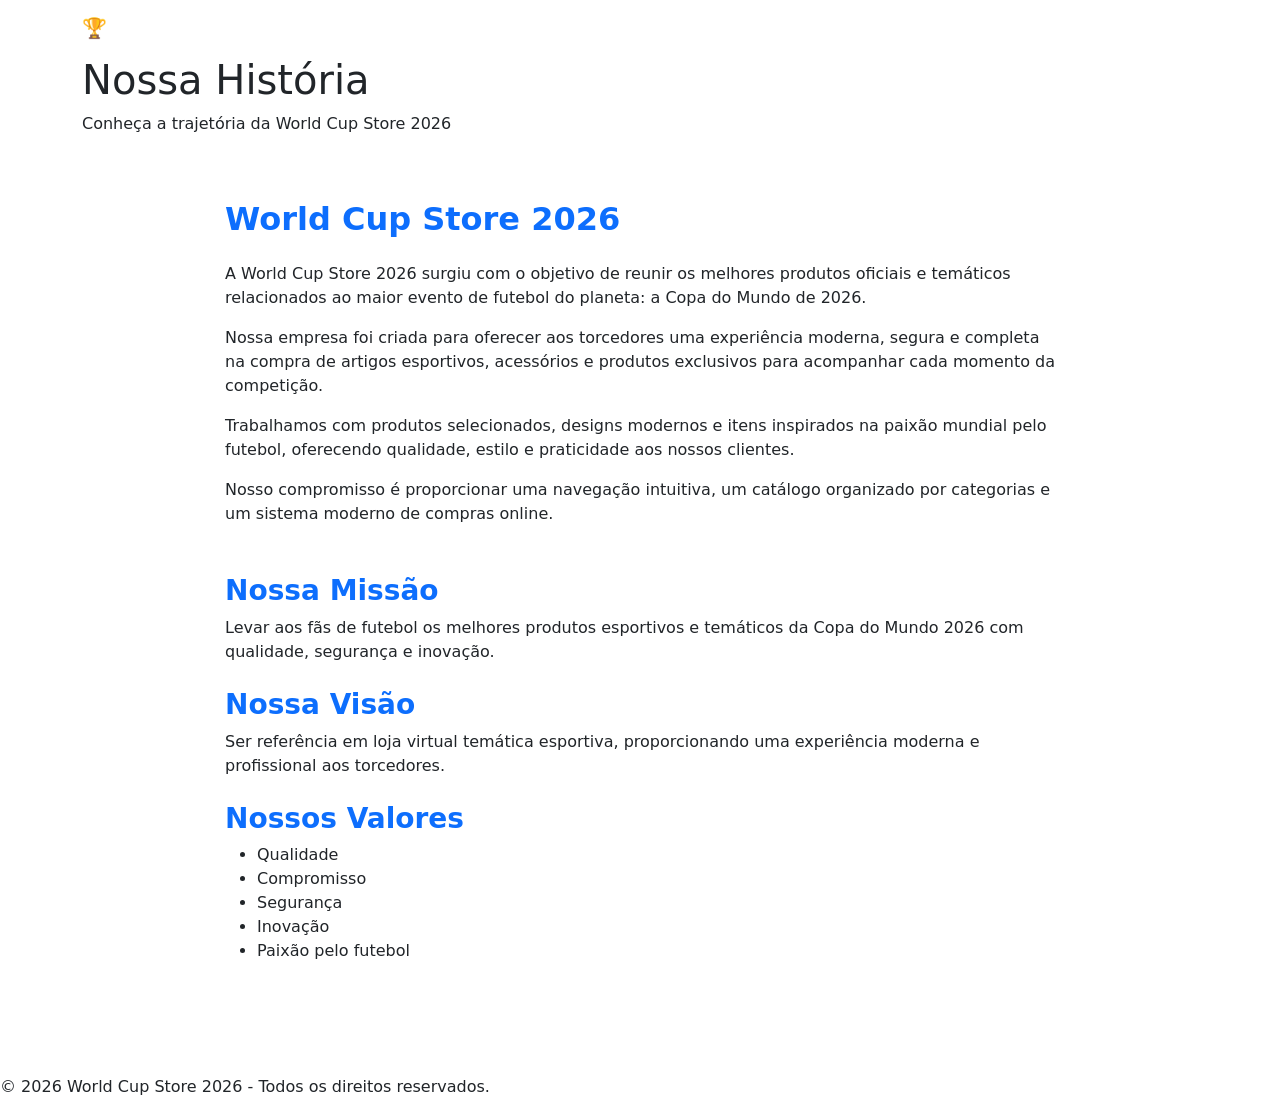
==== menu1.html @ fdce2fe2 "Add files via upload" ====
<!DOCTYPE html>
<html lang="pt-br">

<head>

    <meta charset="UTF-8">

    <meta
    name="viewport"
    content="width=device-width, initial-scale=1.0">

    <title>
        História - World Cup Store 2026
    </title>


    <link
    href="https://cdn.jsdelivr.net/npm/bootstrap@5.3.3/dist/css/bootstrap.min.css"
    rel="stylesheet">


    <link
    rel="stylesheet"
    href="assets/css/styles.css">

</head>

<body>


    <nav
    class="navbar navbar-expand-lg navbar-dark menu-principal">

        <div class="container">

            <a
            class="navbar-brand"
            href="index.html">

                🏆 World Cup Store 2026

            </a>

            <button
            class="navbar-toggler"
            type="button"
            data-bs-toggle="collapse"
            data-bs-target="#menu">

                <span
                class="navbar-toggler-icon">
                </span>

            </button>

            <div
            class="collapse navbar-collapse"
            id="menu">

                <ul class="navbar-nav ms-auto">

                    <li class="nav-item">

                        <a
                        class="nav-link"
                        href="index.html">

                            Início

                        </a>

                    </li>

                    <li class="nav-item">

                        <a
                        class="nav-link active"
                        href="menu1.html">

                            História

                        </a>

                    </li>

                    <li class="nav-item">

                        <a
                        class="nav-link"
                        href="menu2.html">

                            Produtos

                        </a>

                    </li>

                    <li class="nav-item">

                        <a
                        class="nav-link"
                        href="menu3.html">

                            Contato

                        </a>

                    </li>

                </ul>

            </div>

        </div>

    </nav>

    <section class="hero">

        <div class="container">

            <h1 class="titulo-principal">

                Nossa História

            </h1>

            <p class="subtitulo">

                Conheça a trajetória da World Cup Store 2026

            </p>

        </div>

    </section>

    <section class="container mb-5">

        <div class="row justify-content-center">

            <div class="col-lg-10">

                <div class="produto-card p-5">

                    <h2
                    class="mb-4 text-primary fw-bold">

                        World Cup Store 2026

                    </h2>

                    <p class="text-dark">

                        A World Cup Store 2026 surgiu com o objetivo de reunir os melhores produtos oficiais e temáticos relacionados ao maior evento de futebol do planeta: a Copa do Mundo de 2026.

                    </p>

                    <p class="text-dark">

                        Nossa empresa foi criada para oferecer aos torcedores uma experiência moderna, segura e completa na compra de artigos esportivos, acessórios e produtos exclusivos para acompanhar cada momento da competição.

                    </p>

                    <p class="text-dark">

                        Trabalhamos com produtos selecionados, designs modernos e itens inspirados na paixão mundial pelo futebol, oferecendo qualidade, estilo e praticidade aos nossos clientes.

                    </p>

                    <p class="text-dark">

                        Nosso compromisso é proporcionar uma navegação intuitiva, um catálogo organizado por categorias e um sistema moderno de compras online.

                    </p>

                    <h3
                    class="mt-5 text-primary fw-bold">

                        Nossa Missão

                    </h3>

                    <p class="text-dark">

                        Levar aos fãs de futebol os melhores produtos esportivos e temáticos da Copa do Mundo 2026 com qualidade, segurança e inovação.

                    </p>

                    <h3
                    class="mt-4 text-primary fw-bold">

                        Nossa Visão

                    </h3>

                    <p class="text-dark">

                        Ser referência em loja virtual temática esportiva, proporcionando uma experiência moderna e profissional aos torcedores.

                    </p>

                    <h3
                    class="mt-4 text-primary fw-bold">

                        Nossos Valores

                    </h3>

                    <ul class="text-dark">

                        <li>
                            Qualidade
                        </li>

                        <li>
                            Compromisso
                        </li>

                        <li>
                            Segurança
                        </li>

                        <li>
                            Inovação
                        </li>

                        <li>
                            Paixão pelo futebol
                        </li>

                    </ul>

                </div>

            </div>

        </div>

    </section>

    <footer class="footer">

        <p>

            © 2026 World Cup Store 2026 - Todos os direitos reservados.

        </p>

    </footer>


    <script
    src="https://cdn.jsdelivr.net/npm/bootstrap@5.3.3/dist/js/bootstrap.bundle.min.js">
    </script>

</body>

</html>
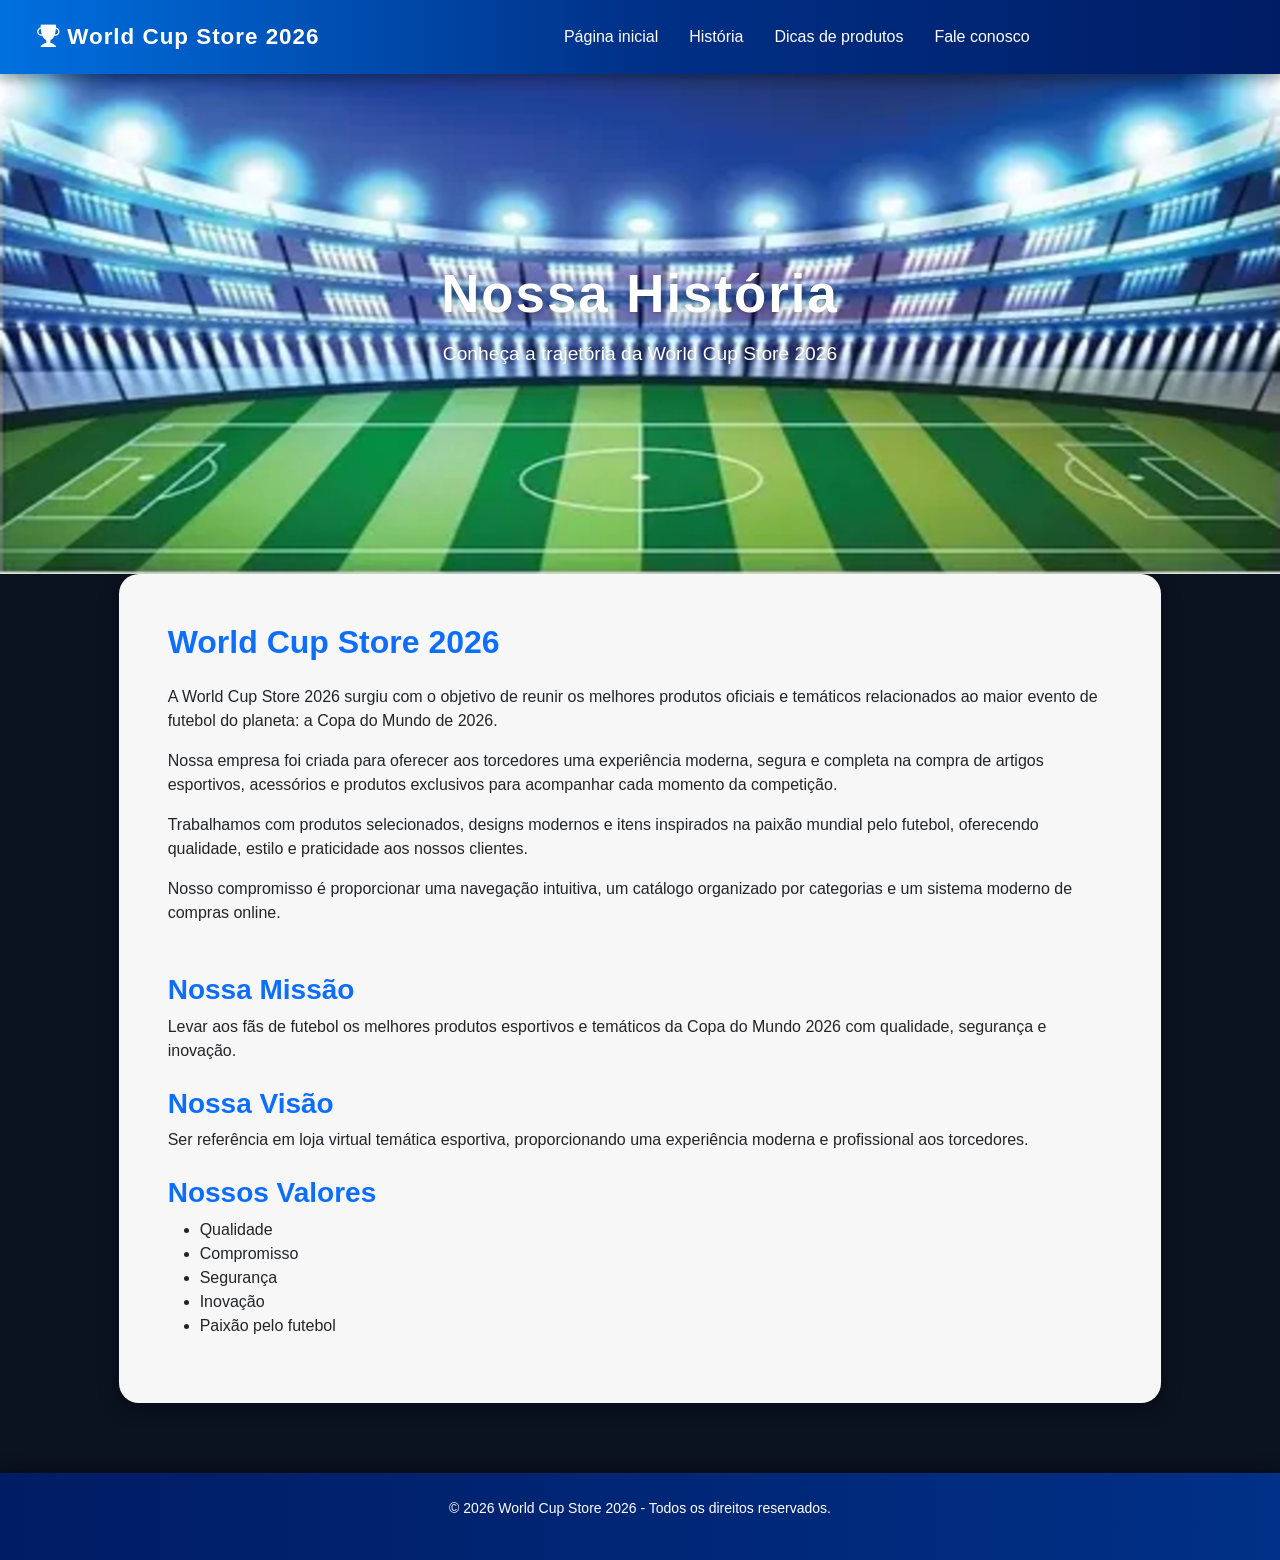
==== commit 13a5c648: "Update menu1.html" ====
--- a/menu1.html
+++ b/menu1.html
@@ -13,11 +13,12 @@
         História - World Cup Store 2026
     </title>
 
-
     <link
     href="https://cdn.jsdelivr.net/npm/bootstrap@5.3.3/dist/css/bootstrap.min.css"
     rel="stylesheet">
 
+    <link rel="stylesheet"
+      href="https://cdn.jsdelivr.net/npm/bootstrap-icons@1.13.1/font/bootstrap-icons.min.css">
 
     <link
     rel="stylesheet"
@@ -27,217 +28,176 @@
 
 <body>
 
-
-    <nav
-    class="navbar navbar-expand-lg navbar-dark menu-principal">
-
-        <div class="container">
-
-            <a
-            class="navbar-brand"
-            href="index.html">
-
-                🏆 World Cup Store 2026
-
-            </a>
-
-            <button
-            class="navbar-toggler"
-            type="button"
-            data-bs-toggle="collapse"
-            data-bs-target="#menu">
-
-                <span
-                class="navbar-toggler-icon">
-                </span>
-
-            </button>
-
-            <div
-            class="collapse navbar-collapse"
-            id="menu">
-
-                <ul class="navbar-nav ms-auto">
-
-                    <li class="nav-item">
-
-                        <a
-                        class="nav-link"
-                        href="index.html">
-
-                            Início
-
-                        </a>
-
-                    </li>
-
-                    <li class="nav-item">
-
-                        <a
-                        class="nav-link active"
-                        href="menu1.html">
-
-                            História
-
-                        </a>
-
-                    </li>
-
-                    <li class="nav-item">
-
-                        <a
-                        class="nav-link"
-                        href="menu2.html">
-
-                            Produtos
-
-                        </a>
-
-                    </li>
-
-                    <li class="nav-item">
-
-                        <a
-                        class="nav-link"
-                        href="menu3.html">
-
-                            Contato
-
-                        </a>
-
-                    </li>
-
-                </ul>
+    <header>
+
+        <nav class="navbar navbar-expand-lg navbar-dark menu-principal">
+            <div class="container">
+
+                <a class="navbar-brand fw-bold" href="index.html">
+                    <i class="bi bi-trophy-fill"></i>
+                    World Cup Store 2026
+                </a>
+
+                <button class="navbar-toggler" type="button" data-bs-toggle="collapse" data-bs-target="#menuNavbar">
+                    <span class="navbar-toggler-icon"></span>
+                </button>
+
+                <div class="collapse navbar-collapse" id="menuNavbar">
+
+                    <ul class="navbar-nav mx-auto">
+
+                        <li class="nav-item">
+                            <a class="nav-link" href="index.html">Página inicial</a>
+                        </li>
+
+                        <li class="nav-item">
+                            <a class="nav-link" href="menu1.html">História</a>
+                        </li>
+
+                        <li class="nav-item">
+                            <a class="nav-link" href="menu2.html">Dicas de produtos</a>
+                        </li>
+
+                        <li class="nav-item">
+                            <a class="nav-link" href="menu3.html">Fale conosco</a>
+                        </li>
+
+                    </ul>
+
+                </div>
 
             </div>
-
-        </div>
-
-    </nav>
-
-    <section class="hero">
-
-        <div class="container">
-
-            <h1 class="titulo-principal">
-
-                Nossa História
-
-            </h1>
-
-            <p class="subtitulo">
-
-                Conheça a trajetória da World Cup Store 2026
-
-            </p>
-
-        </div>
-
-    </section>
-
-    <section class="container mb-5">
-
-        <div class="row justify-content-center">
-
-            <div class="col-lg-10">
-
-                <div class="produto-card p-5">
-
-                    <h2
-                    class="mb-4 text-primary fw-bold">
-
-                        World Cup Store 2026
-
-                    </h2>
-
-                    <p class="text-dark">
-
-                        A World Cup Store 2026 surgiu com o objetivo de reunir os melhores produtos oficiais e temáticos relacionados ao maior evento de futebol do planeta: a Copa do Mundo de 2026.
-
-                    </p>
-
-                    <p class="text-dark">
-
-                        Nossa empresa foi criada para oferecer aos torcedores uma experiência moderna, segura e completa na compra de artigos esportivos, acessórios e produtos exclusivos para acompanhar cada momento da competição.
-
-                    </p>
-
-                    <p class="text-dark">
-
-                        Trabalhamos com produtos selecionados, designs modernos e itens inspirados na paixão mundial pelo futebol, oferecendo qualidade, estilo e praticidade aos nossos clientes.
-
-                    </p>
-
-                    <p class="text-dark">
-
-                        Nosso compromisso é proporcionar uma navegação intuitiva, um catálogo organizado por categorias e um sistema moderno de compras online.
-
-                    </p>
-
-                    <h3
-                    class="mt-5 text-primary fw-bold">
-
-                        Nossa Missão
-
-                    </h3>
-
-                    <p class="text-dark">
-
-                        Levar aos fãs de futebol os melhores produtos esportivos e temáticos da Copa do Mundo 2026 com qualidade, segurança e inovação.
-
-                    </p>
-
-                    <h3
-                    class="mt-4 text-primary fw-bold">
-
-                        Nossa Visão
-
-                    </h3>
-
-                    <p class="text-dark">
-
-                        Ser referência em loja virtual temática esportiva, proporcionando uma experiência moderna e profissional aos torcedores.
-
-                    </p>
-
-                    <h3
-                    class="mt-4 text-primary fw-bold">
-
-                        Nossos Valores
-
-                    </h3>
-
-                    <ul class="text-dark">
-
-                        <li>
-                            Qualidade
-                        </li>
-
-                        <li>
-                            Compromisso
-                        </li>
-
-                        <li>
-                            Segurança
-                        </li>
-
-                        <li>
-                            Inovação
-                        </li>
-
-                        <li>
-                            Paixão pelo futebol
-                        </li>
-
-                    </ul>
+        </nav>
+
+    </header>
+
+    <main>
+
+        <section class="hero">
+
+            <div class="container">
+
+                <h1 class="titulo-principal">
+
+                    Nossa História
+
+                </h1>
+
+                <p class="subtitulo">
+
+                    Conheça a trajetória da World Cup Store 2026
+
+                </p>
+
+            </div>
+
+        </section>
+
+        <section class="container mb-5">
+
+            <div class="row justify-content-center">
+
+                <div class="col-lg-10">
+
+                    <div class="produto-card p-5">
+
+                        <h2
+                        class="mb-4 text-primary fw-bold">
+
+                            World Cup Store 2026
+
+                        </h2>
+
+                        <p class="text-dark">
+
+                            A World Cup Store 2026 surgiu com o objetivo de reunir os melhores produtos oficiais e temáticos relacionados ao maior evento de futebol do planeta: a Copa do Mundo de 2026.
+
+                        </p>
+
+                        <p class="text-dark">
+
+                            Nossa empresa foi criada para oferecer aos torcedores uma experiência moderna, segura e completa na compra de artigos esportivos, acessórios e produtos exclusivos para acompanhar cada momento da competição.
+
+                        </p>
+
+                        <p class="text-dark">
+
+                            Trabalhamos com produtos selecionados, designs modernos e itens inspirados na paixão mundial pelo futebol, oferecendo qualidade, estilo e praticidade aos nossos clientes.
+
+                        </p>
+
+                        <p class="text-dark">
+
+                            Nosso compromisso é proporcionar uma navegação intuitiva, um catálogo organizado por categorias e um sistema moderno de compras online.
+
+                        </p>
+
+                        <h3
+                        class="mt-5 text-primary fw-bold">
+
+                            Nossa Missão
+
+                        </h3>
+
+                        <p class="text-dark">
+
+                            Levar aos fãs de futebol os melhores produtos esportivos e temáticos da Copa do Mundo 2026 com qualidade, segurança e inovação.
+
+                        </p>
+
+                        <h3
+                        class="mt-4 text-primary fw-bold">
+
+                            Nossa Visão
+
+                        </h3>
+
+                        <p class="text-dark">
+
+                            Ser referência em loja virtual temática esportiva, proporcionando uma experiência moderna e profissional aos torcedores.
+
+                        </p>
+
+                        <h3
+                        class="mt-4 text-primary fw-bold">
+
+                            Nossos Valores
+
+                        </h3>
+
+                        <ul class="text-dark">
+
+                            <li>
+                                Qualidade
+                            </li>
+
+                            <li>
+                                Compromisso
+                            </li>
+
+                            <li>
+                                Segurança
+                            </li>
+
+                            <li>
+                                Inovação
+                            </li>
+
+                            <li>
+                                Paixão pelo futebol
+                            </li>
+
+                        </ul>
+
+                    </div>
 
                 </div>
 
             </div>
 
-        </div>
-
-    </section>
+        </section>
+
+        </main>
 
     <footer class="footer">
 
@@ -256,4 +216,4 @@
 
 </body>
 
-</html>+</html>
--- a/assets/css/styles.css
+++ b/assets/css/styles.css
@@ -0,0 +1,292 @@
+* {
+    margin: 0;
+    padding: 0;
+    box-sizing: border-box;
+}
+
+body {
+    font-family: Arial, Helvetica, sans-serif;
+    color: white;
+    min-height: 100vh;
+    background-color: #0b1220;
+}
+
+/* =========================
+   CONTAINER
+========================= */
+.container {
+    max-width: 1320px;
+}
+
+/* =========================
+   MENU
+========================= */
+.menu-principal {
+    background: linear-gradient(to right, #0070E0, #003087, #001C64);
+    padding: 15px 25px;
+    box-shadow: 0 4px 15px rgba(0,0,0,0.4);
+    position: sticky;
+    top: 0;
+    z-index: 1000;
+}
+
+.navbar-brand {
+    font-size: 1.4rem;
+    font-weight: bold;
+    letter-spacing: 1px;
+}
+
+.nav-link {
+    color: white !important;
+    margin-left: 15px;
+    transition: 0.3s;
+    font-weight: 500;
+}
+
+.nav-link:hover {
+    color: #ffc439 !important;
+    transform: translateY(-2px);
+}
+
+/* =========================
+   HERO
+========================= */
+.hero {
+    background-image: url("../img/background.png");
+    background-size: cover;
+    background-position: center bottom;
+    background-repeat: no-repeat;
+    width: 100%;
+    min-height: 500px;
+    display: flex;
+    align-items: center;
+    justify-content: center;
+    text-align: center;
+    color: white;
+    overflow: hidden;
+}
+
+.titulo-principal {
+    font-size: 3.3rem;
+    font-weight: bold;
+    margin-bottom: 15px;
+    letter-spacing: 2px;
+    text-shadow: 1px 1px 6px rgba(0,0,0,0.35);
+}
+
+.subtitulo {
+    font-size: 1.2rem;
+    color: white;
+    text-shadow: 1px 1px 5px rgba(0,0,0,0.30);
+}
+
+/* =========================
+   INPUTS
+========================= */
+.pesquisa,
+.filtro-categoria {
+    height: 52px;
+    border-radius: 12px;
+    border: none;
+    box-shadow: 0 3px 10px rgba(0,0,0,0.2);
+}
+
+.pesquisa:focus,
+.filtro-categoria:focus {
+    outline: none;
+    box-shadow: 0 0 10px rgba(0,112,224,0.7);
+}
+
+/* =========================
+   SEÇÃO
+========================= */
+.titulo-secao {
+    font-size: 2rem;
+    font-weight: bold;
+    margin-bottom: 25px;
+    text-shadow: 1px 1px 10px rgba(0,0,0,0.5);
+}
+
+/* =========================
+   PRODUTOS
+========================= */
+.produto-card {
+    background-color: rgba(255,255,255,0.97);
+    border-radius: 20px;
+    overflow: hidden;
+    transition: 0.4s;
+    border: 1px solid rgba(255,255,255,0.15);
+    box-shadow: 0 5px 20px rgba(0,0,0,0.35);
+    height: 100%;
+}
+
+.produto-card:hover {
+    transform: translateY(-10px);
+    box-shadow: 0 15px 35px rgba(0,0,0,0.5);
+}
+
+.produto-card img {
+    width: 100%;
+    height: 260px;
+    object-fit: contain;
+    background-color: white;
+    padding: 15px;
+    transition: 0.4s;
+}
+
+.produto-card:hover img {
+    transform: scale(1.03);
+}
+
+.card-body {
+    color: #222;
+    display: flex;
+    flex-direction: column;
+}
+
+.card-title {
+    color: #003087;
+    font-weight: bold;
+    margin-bottom: 12px;
+    min-height: 50px;
+}
+
+.card-text {
+    font-size: 14px;
+    color: #444;
+    min-height: 70px;
+}
+
+.lista-produto {
+    padding-left: 18px;
+    margin-top: 10px;
+    font-size: 14px;
+    flex-grow: 1;
+}
+
+.lista-produto li {
+    margin-bottom: 5px;
+}
+
+/* =========================
+   BOTÃO
+========================= */
+.btn-primary {
+    background: linear-gradient(to right, #0070E0, #003087);
+    border: none;
+    border-radius: 12px;
+    padding: 12px;
+    font-weight: bold;
+    letter-spacing: 0.5px;
+    transition: 0.3s;
+    margin-top: auto;
+}
+
+.btn-primary:hover {
+    transform: scale(1.03);
+    opacity: 0.95;
+}
+
+/* =========================
+   CARRINHO
+========================= */
+.carrinho {
+    background-color: rgba(0,0,0,0.55);
+    backdrop-filter: blur(12px);
+    color: white;
+    padding: 25px;
+    border-radius: 20px;
+    border: 1px solid rgba(255,255,255,0.2);
+    box-shadow: 0 5px 20px rgba(0,0,0,0.35);
+    position: sticky;
+    top: 100px;
+}
+
+/* 🔥 CORREÇÃO PRINCIPAL DO PROBLEMA */
+.itens-carrinho,
+.itens-carrinho h6,
+.itens-carrinho p,
+.itens-carrinho span {
+    color: white !important;
+}
+
+.item-carrinho h6 {
+    font-weight: bold;
+    margin-bottom: 5px;
+}
+
+.item-carrinho p {
+    color: #ddd;
+}
+
+/* =========================
+   BOTÕES
+========================= */
+.btn-warning,
+.btn-dark {
+    border-radius: 12px;
+    transition: 0.3s;
+    font-weight: bold;
+}
+
+.btn-warning:hover,
+.btn-dark:hover {
+    transform: scale(1.02);
+}
+
+/* =========================
+   FOOTER
+========================= */
+.footer {
+    margin-top: 70px;
+    background: linear-gradient(to right, #001C64, #003087);
+    text-align: center;
+    padding: 25px;
+    font-size: 14px;
+    box-shadow: 0 -5px 15px rgba(0,0,0,0.3);
+}
+
+/* =========================
+   RESPONSIVO
+========================= */
+@media (max-width: 991px) {
+    .hero {
+        padding: 80px 20px;
+    }
+
+    .titulo-principal {
+        font-size: 2.5rem;
+    }
+
+    .carrinho {
+        margin-top: 40px;
+        position: relative;
+        top: 0;
+    }
+}
+
+@media (max-width: 576px) {
+    .hero {
+        padding: 60px 15px;
+    }
+
+    .titulo-principal {
+        font-size: 2rem;
+    }
+
+    .subtitulo {
+        font-size: 1rem;
+    }
+
+    .navbar-brand {
+        font-size: 1rem;
+    }
+
+    .titulo-secao {
+        font-size: 1.6rem;
+    }
+
+    .produto-card img {
+        height: 230px;
+    }
+}
